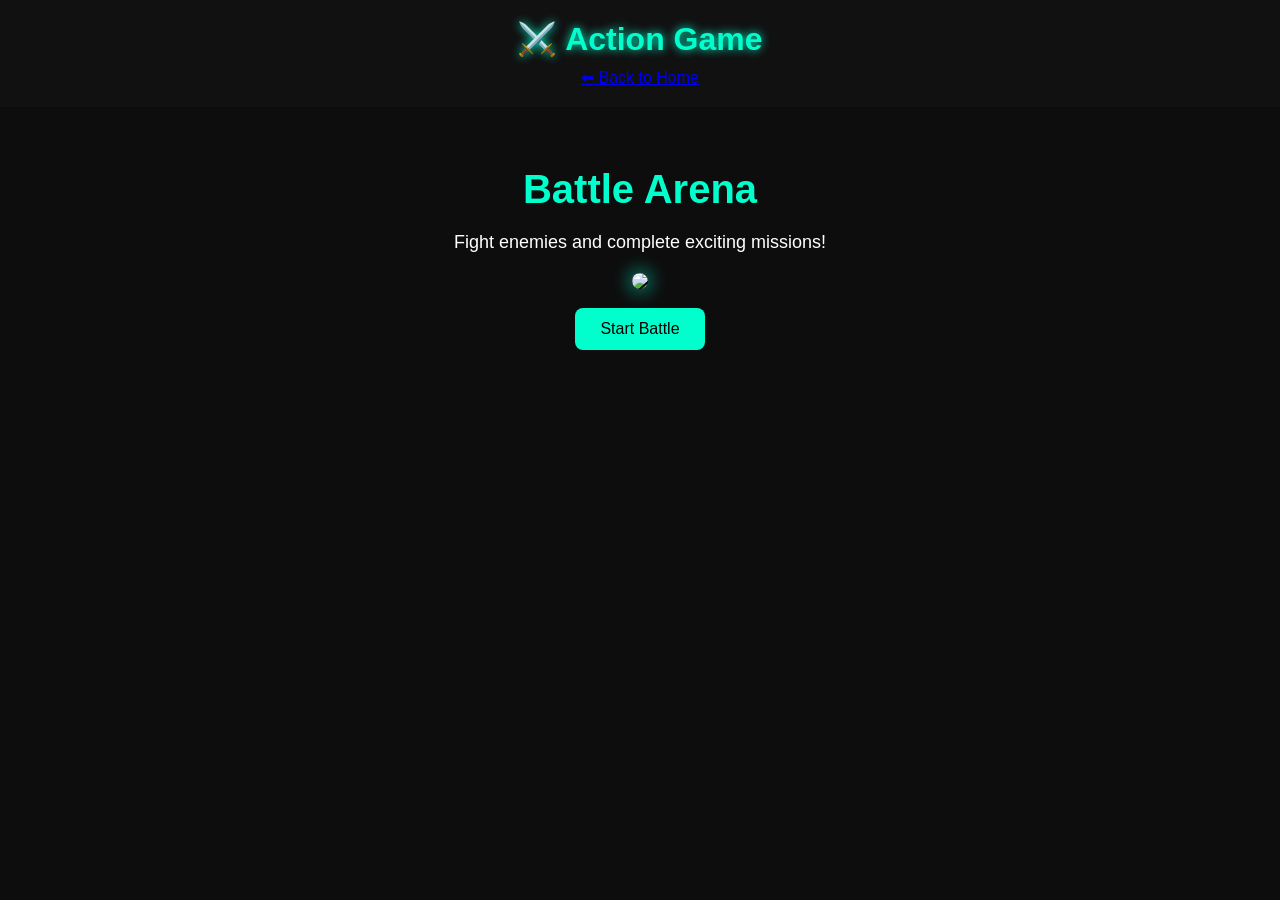
==== action.html @ f8976577 "Added index.html" ====
<!DOCTYPE html>
<html lang="en">

<head>
<meta charset="UTF-8">
<meta name="viewport" content="width=device-width, initial-scale=1.0">

<title>Action Game</title>

<link rel="stylesheet" href="style.css">

</head>

<body>

<header>
<h1>⚔️ Action Game</h1>

<a href="index.html">⬅ Back to Home</a>
</header>


<section class="hero">

<h2>Battle Arena</h2>

<p>Fight enemies and complete exciting missions!</p>

<img src="Image/db844f4cc3b82fdb409abcd51e152600.jpg" width="500">

<br>

<button onclick="startGame()">Start Battle</button>

</section>


<script>

function startGame(){
    alert("⚔️ Action Game Started!");
}

</script>


</body>

</html>
---- style.css ----
*{
    margin:0;
    padding:0;
    box-sizing:border-box;
    font-family:Arial,sans-serif;
}

body{
    background:#0d0d0d;
    color:white;
}

header{
    background:#111;
    padding:20px;
    text-align:center;
    position:sticky;
    top:0;
    z-index:100;
}

header h1{
    color:#00ffcc;
    margin-bottom:10px;
    text-shadow:0 0 10px #00ffcc;
}

nav a{
    color:white;
    text-decoration:none;
    margin:15px;
    font-weight:bold;
    transition:.3s;
}

nav a:hover{
    color:#00ffcc;
}

.hero{
    text-align:center;
    padding:60px 20px;
}

.hero h2{
    font-size:40px;
    color:#00ffcc;
}

.hero p{
    margin:20px 0;
    font-size:18px;
}

.hero img{
    width:90%;
    max-width:700px;
    border-radius:15px;
    box-shadow:0 0 20px #00ffcc;
}

button{
    padding:12px 25px;
    border:none;
    border-radius:8px;
    background:#00ffcc;
    color:black;
    font-size:16px;
    cursor:pointer;
    margin-top:15px;
    transition:.3s;
}

button:hover{
    background:#00cc99;
    transform:scale(1.08);
}

#games{
    padding:50px 20px;
    text-align:center;
}

#games h2{
    margin-bottom:30px;
    color:#00ffcc;
}

.card{
    display:inline-block;
    width:300px;
    background:#1b1b1b;
    margin:15px;
    border-radius:15px;
    overflow:hidden;
    box-shadow:0 0 15px rgba(0,255,204,.3);
    transition:.3s;
}

.card:hover{
    transform:translateY(-10px);
    box-shadow:0 0 25px #00ffcc;
}

.card img{
    width:100%;
    height:200px;
    object-fit:cover;
}

.card h3{
    margin:15px 0;
}

#about,
#contact{
    padding:50px 20px;
    text-align:center;
}

footer{
    background:#111;
    padding:20px;
    text-align:center;
    margin-top:30px;
}


@media(max-width:700px){

    nav a{
        display:block;
        margin:10px;
    }

    .hero h2{
        font-size:30px;
    }

    .card{
        width:90%;
    }
}

#loading{
    position:fixed;
    width:100%;
    height:100%;
    background:black;
    top:0;
    left:0;
    display:flex;
    justify-content:center;
    align-items:center;
    z-index:999;
}

.lightning{
    font-size:100px;
    animation:flash 0.5s infinite;
}

@keyframes flash{

    0%,100%{
        opacity:1;
        transform:scale(1);
    }

    50%{
        opacity:0.2;
        transform:scale(1.5);
    }

}
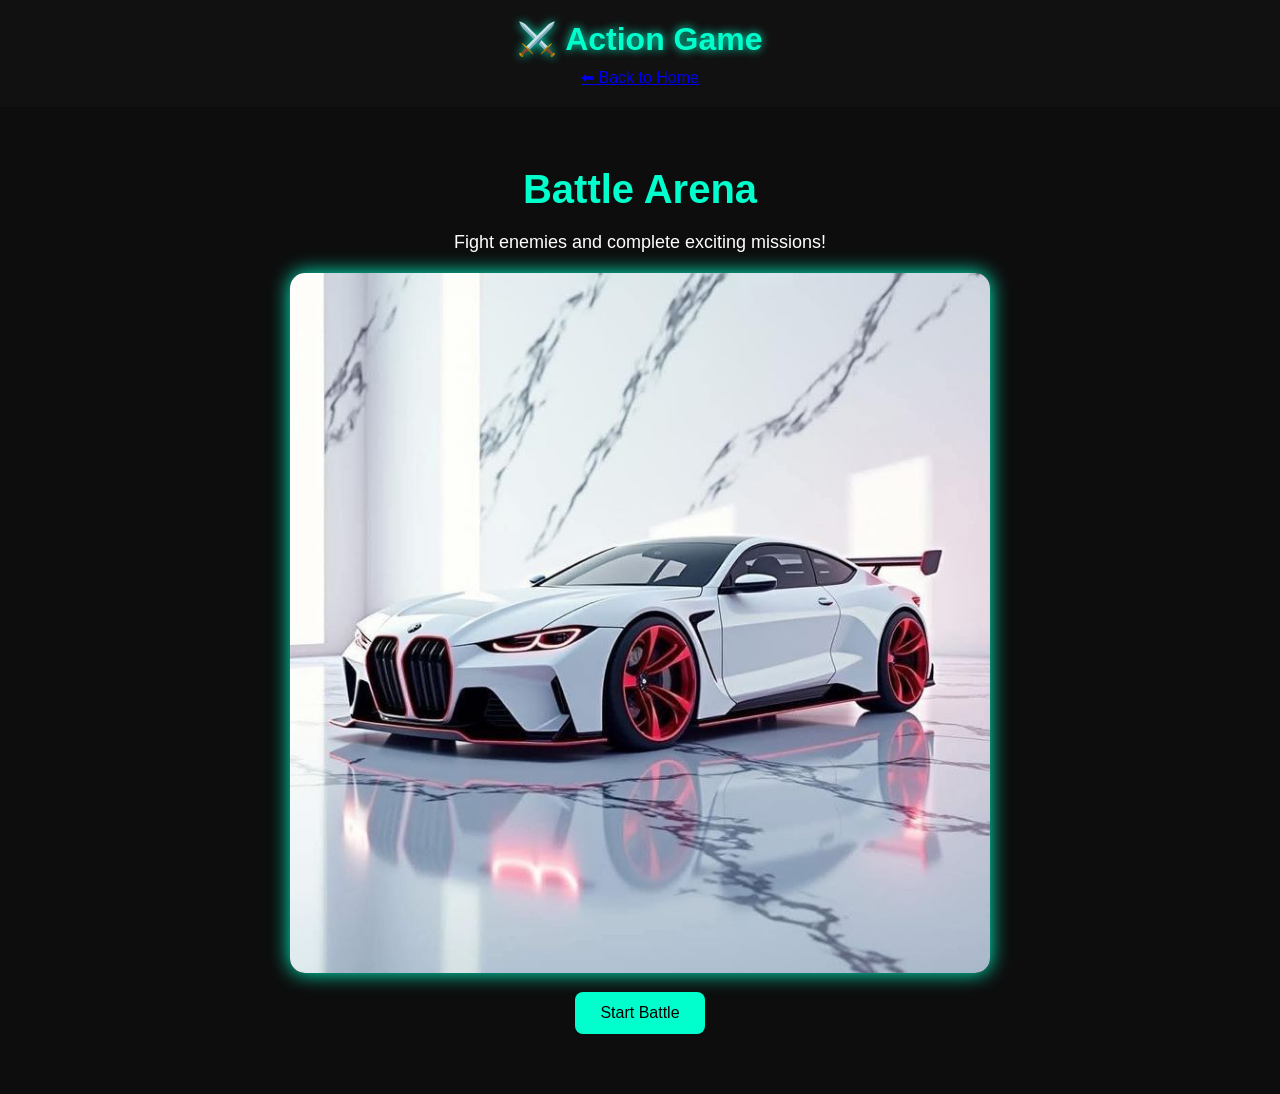
==== commit ed7321a0: "Fix image source path in action.html" ====
--- a/action.html
+++ b/action.html
@@ -26,7 +26,7 @@
 
 <p>Fight enemies and complete exciting missions!</p>
 
-<img src="Image/db844f4cc3b82fdb409abcd51e152600.jpg" width="500">
+<img src="db844f4cc3b82fdb409abcd51e152600.jpg" width="500">
 
 <br>
 
@@ -46,4 +46,4 @@
 
 </body>
 
-</html>+</html>
